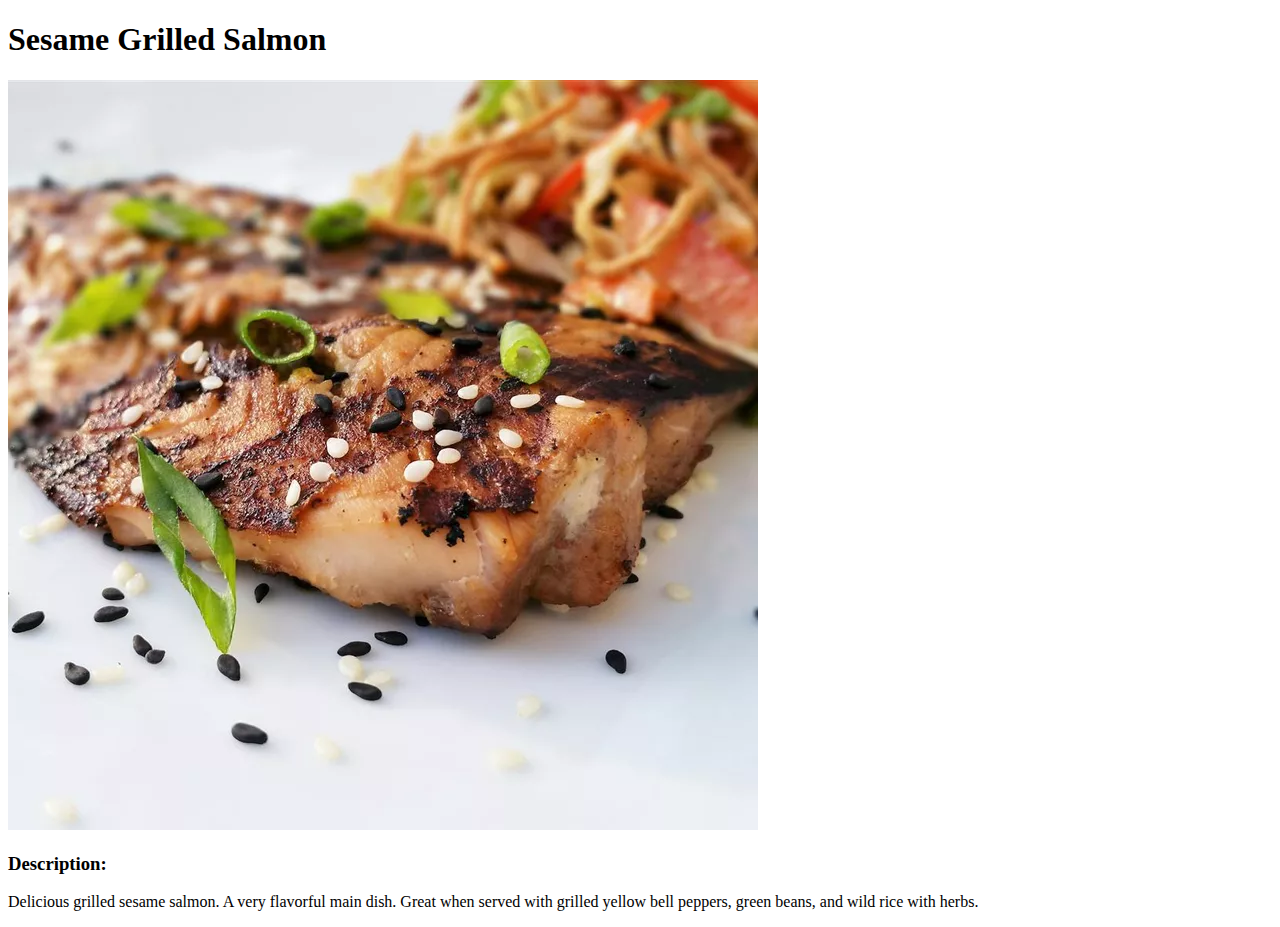
==== recipes/grilledSalmon.html @ 4e378bc2 "creating salmon webpage" ====
<!DOCTYPE html>
<html lang = "en">
    <head>
        <meta charset="UTF-8">
        <title>Sesame Grilled Salmon Recipe</title>
    </head>
    <body>
        <h1>Sesame Grilled Salmon</h1>
        <img src = "../images/1144548-e67757e47a32478fac80193da768cd99.webp">
        <h3>Description:</h3>
        <p>Delicious grilled sesame salmon. A very flavorful main dish. Great when served with grilled yellow bell peppers, green beans, and wild rice with herbs.</p>
    </body>
</html>
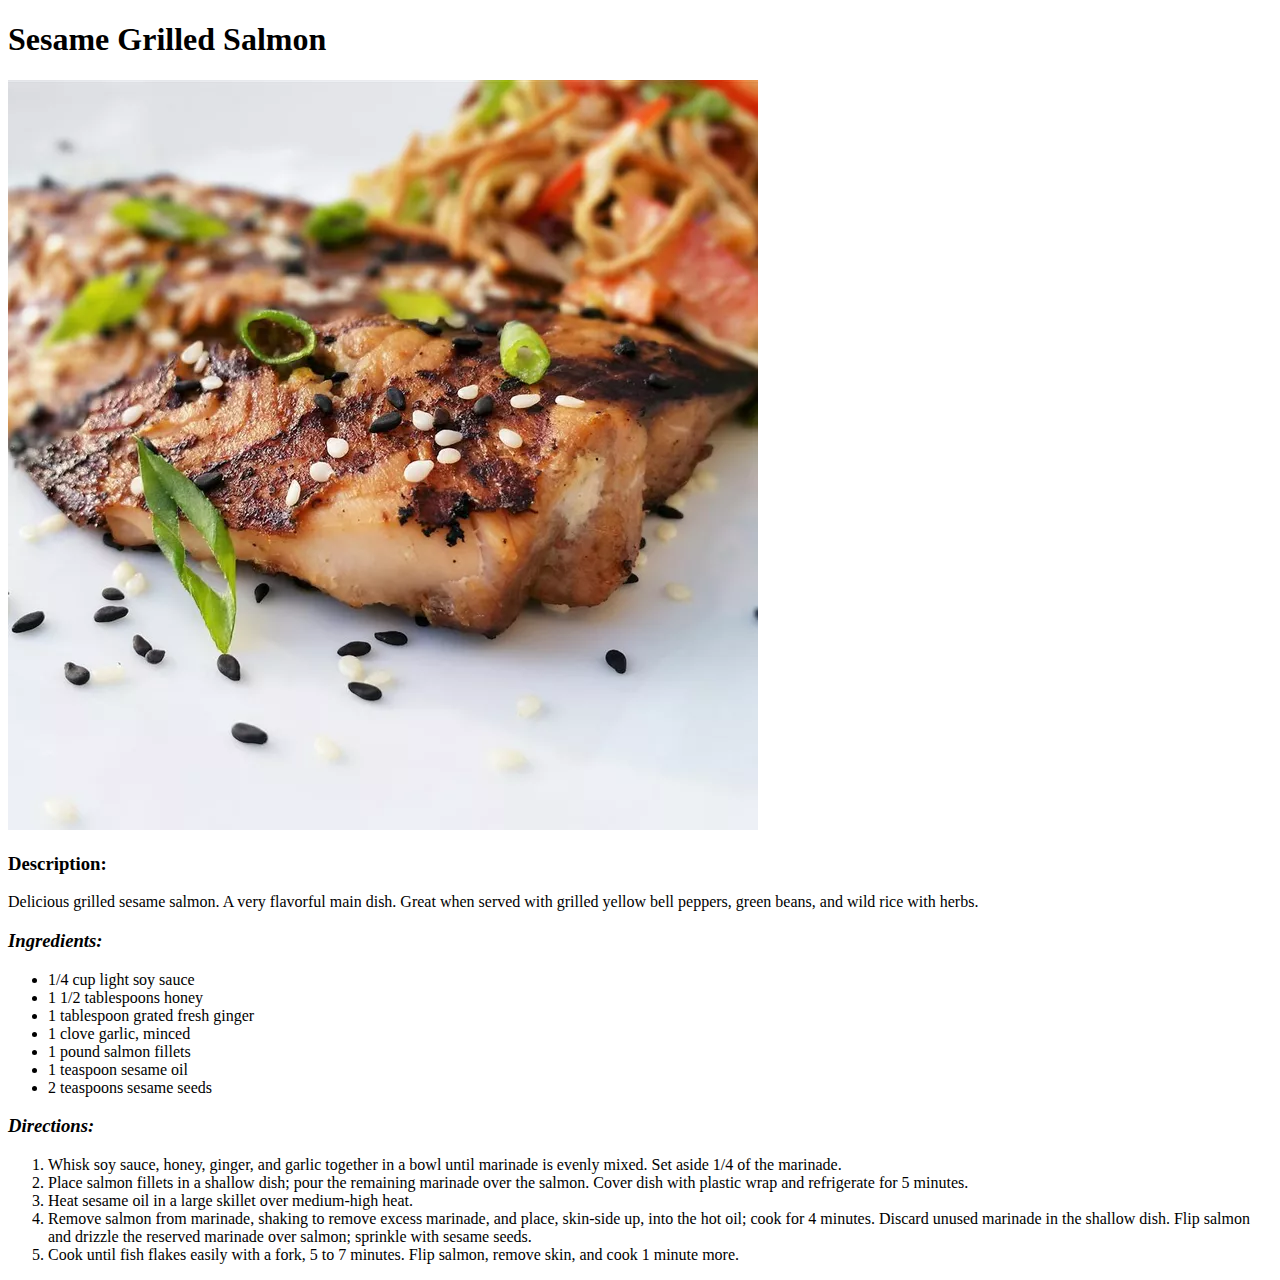
==== commit 0f2b8151: "Updating salmon recipe with ingredients and steps" ====
--- a/recipes/grilledSalmon.html
+++ b/recipes/grilledSalmon.html
@@ -9,5 +9,24 @@
         <img src = "../images/1144548-e67757e47a32478fac80193da768cd99.webp">
         <h3>Description:</h3>
         <p>Delicious grilled sesame salmon. A very flavorful main dish. Great when served with grilled yellow bell peppers, green beans, and wild rice with herbs.</p>
+        <h3><i>Ingredients:</i></h3>
+        <ul>
+            <li>1/4 cup light soy sauce</li>
+            <li>1 1/2 tablespoons honey</li>
+            <li>1 tablespoon grated fresh ginger</li>
+            <li>1 clove garlic, minced</li>
+            <li>1 pound salmon fillets</li>
+            <li>1 teaspoon sesame oil</li>
+            <li>2 teaspoons sesame seeds</li>
+        </ul>
+        <h3><i>Directions:</i></h3>
+        <ol>
+            <li> Whisk soy sauce, honey, ginger, and garlic together in a bowl until marinade is evenly mixed. Set aside 1/4 of the marinade. </li>
+            <li> Place salmon fillets in a shallow dish; pour the remaining marinade over the salmon. Cover dish with plastic wrap and refrigerate for 5 minutes. </li>
+            <li> Heat sesame oil in a large skillet over medium-high heat. </li>
+            <li> Remove salmon from marinade, shaking to remove excess marinade, and place, skin-side up, into the hot oil; cook for 4 minutes. Discard unused marinade in the shallow dish. Flip salmon and drizzle the reserved marinade over salmon; sprinkle with sesame seeds. </li>
+            <li> Cook until fish flakes easily with a fork, 5 to 7 minutes. Flip salmon, remove skin, and cook 1 minute more. </li>
+            
+        </ol>
     </body>
 </html>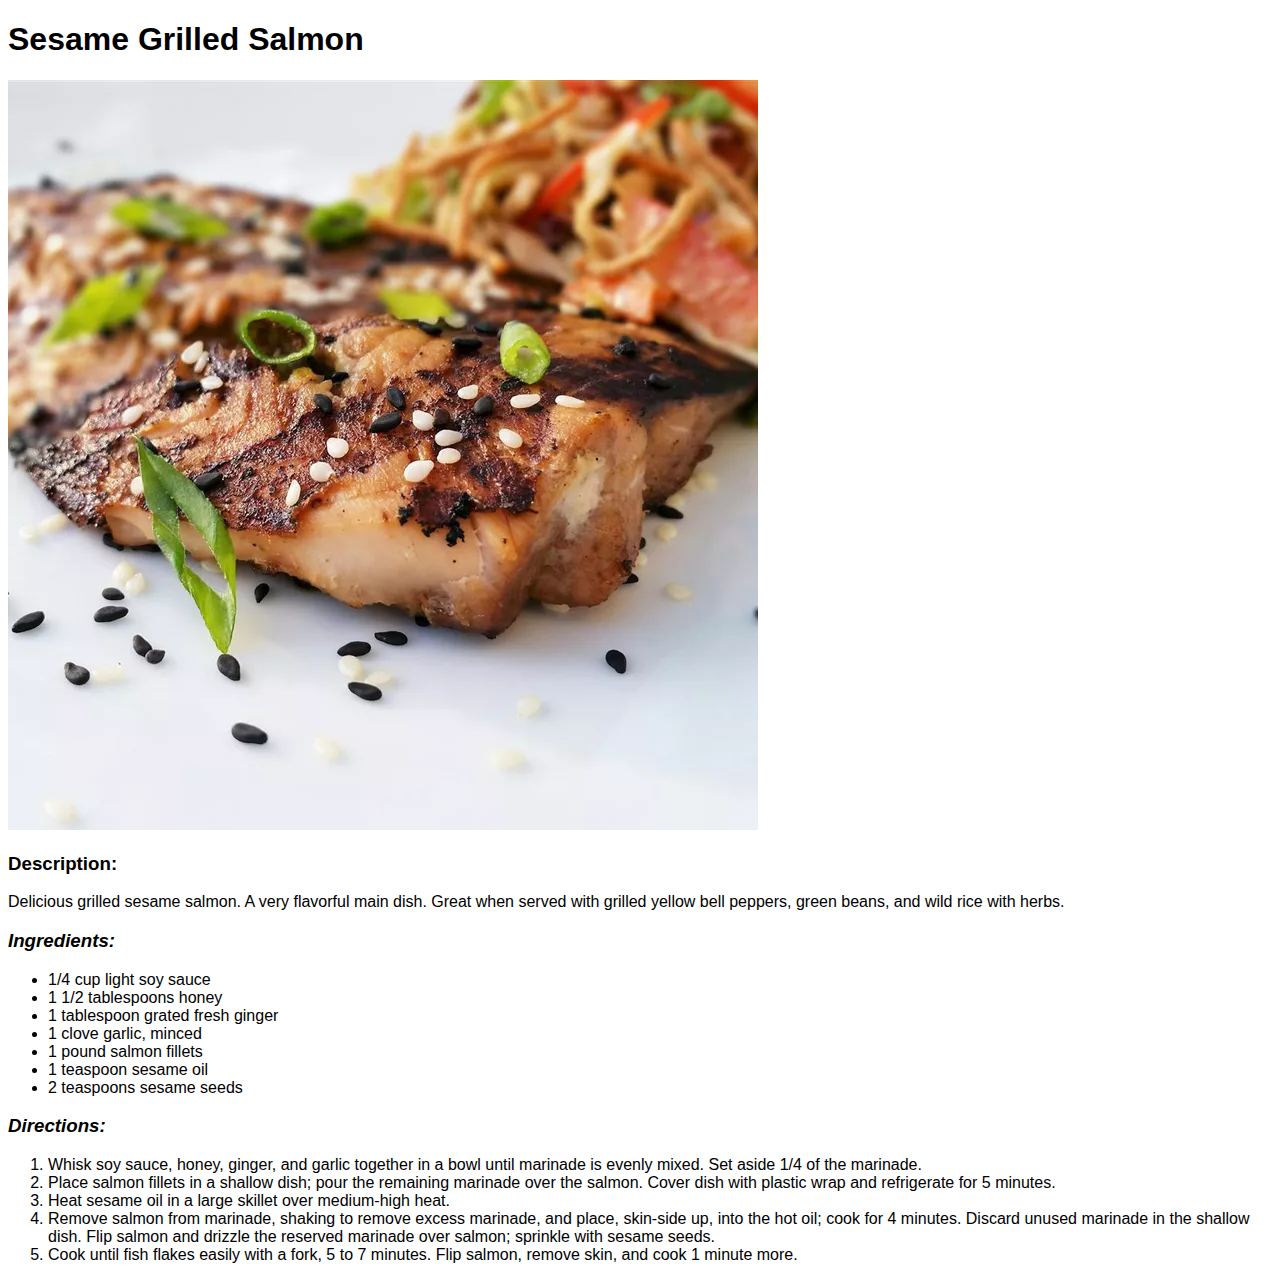
==== commit d3ec66c8: "Adding styles.css and adding base layer style" ====
--- a/recipes/grilledSalmon.html
+++ b/recipes/grilledSalmon.html
@@ -3,8 +3,11 @@
     <head>
         <meta charset="UTF-8">
         <title>Sesame Grilled Salmon Recipe</title>
+        <link rel="stylesheet" href="../styles.css">
     </head>
+    
     <body>
+        <div class="main">
         <h1>Sesame Grilled Salmon</h1>
         <img src = "../images/1144548-e67757e47a32478fac80193da768cd99.webp">
         <h3>Description:</h3>
@@ -28,5 +31,7 @@
             <li> Cook until fish flakes easily with a fork, 5 to 7 minutes. Flip salmon, remove skin, and cook 1 minute more. </li>
             
         </ol>
+
+        </div>
     </body>
 </html>--- a/styles.css
+++ b/styles.css
@@ -0,0 +1,9 @@
+
+
+.main{
+    font-family: Verdana, Geneva, Tahoma, sans-serif;
+
+}
+.mainHeader{
+    color: green;
+}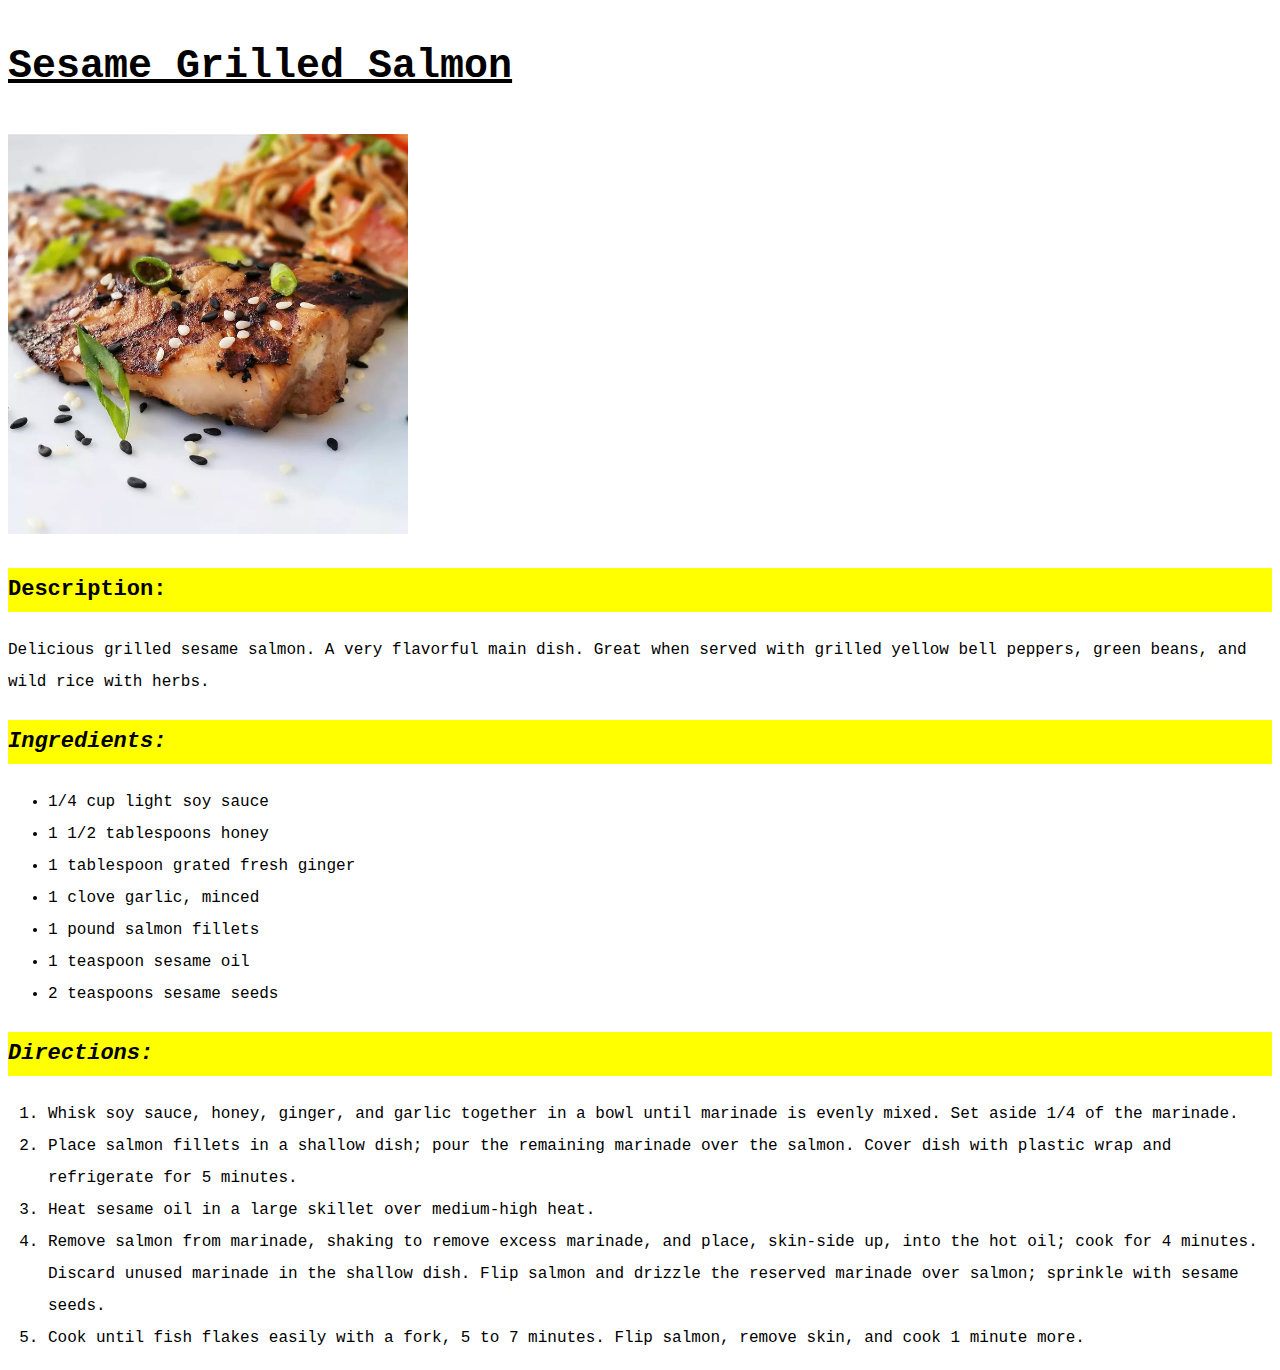
==== commit 572cc6f8: "adding styles to recipe pages" ====
--- a/recipes/grilledSalmon.html
+++ b/recipes/grilledSalmon.html
@@ -9,7 +9,7 @@
     <body>
         <div class="main">
         <h1>Sesame Grilled Salmon</h1>
-        <img src = "../images/1144548-e67757e47a32478fac80193da768cd99.webp">
+        <img class = "image" src = "../images/1144548-e67757e47a32478fac80193da768cd99.webp">
         <h3>Description:</h3>
         <p>Delicious grilled sesame salmon. A very flavorful main dish. Great when served with grilled yellow bell peppers, green beans, and wild rice with herbs.</p>
         <h3><i>Ingredients:</i></h3>
--- a/styles.css
+++ b/styles.css
@@ -1,9 +1,28 @@
 
 
 .main{
-    font-family: Verdana, Geneva, Tahoma, sans-serif;
+    font-family: 'Courier New', Courier, monospace;
+    line-height: 2;
+}
+.greenHeader{
+    color: green;
+}
 
+h3{
+    font-size: 22px;
+    background-color: yellow;
 }
-.mainHeader{
-    color: green;
+
+h1{
+    font-size: 40px;
+    text-decoration: underline;
+}
+
+.image{
+    height: auto;
+    width: 400px;
+}
+
+.noYellow{
+    background-color:white;
 }